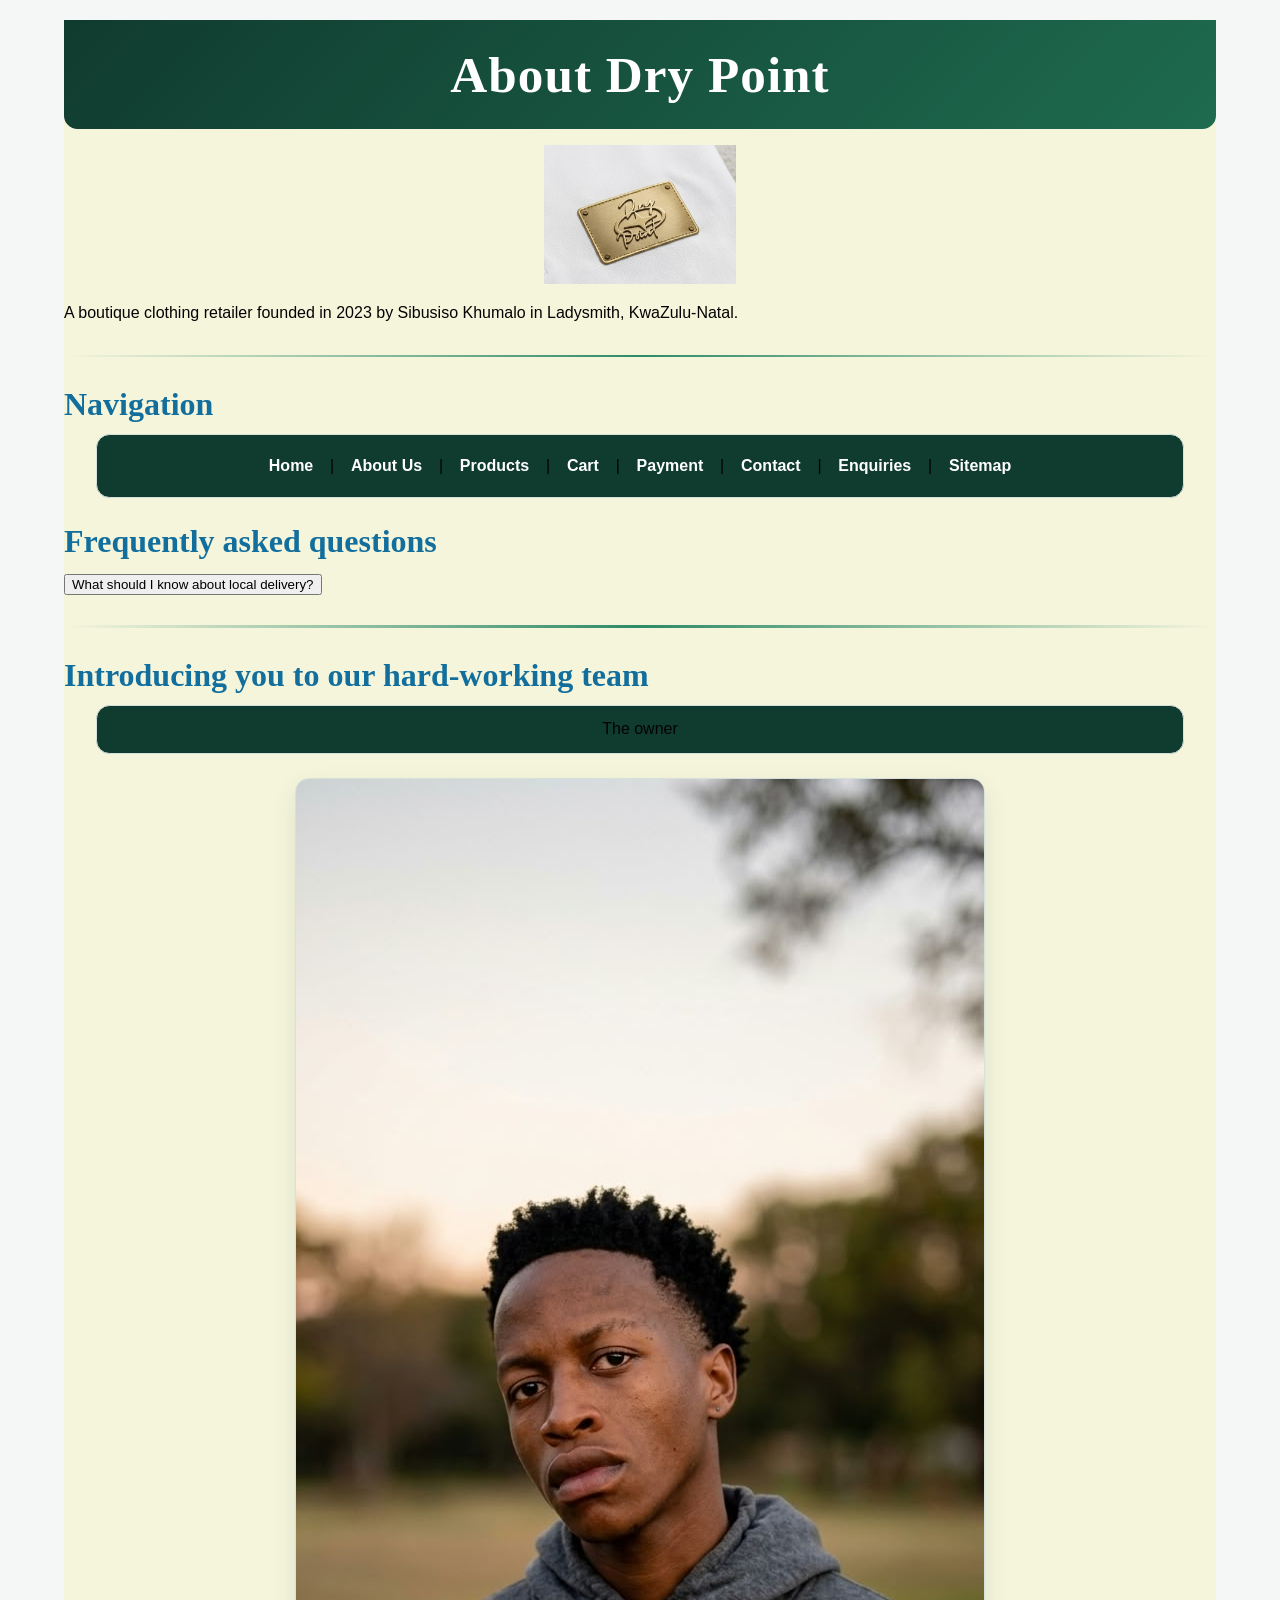
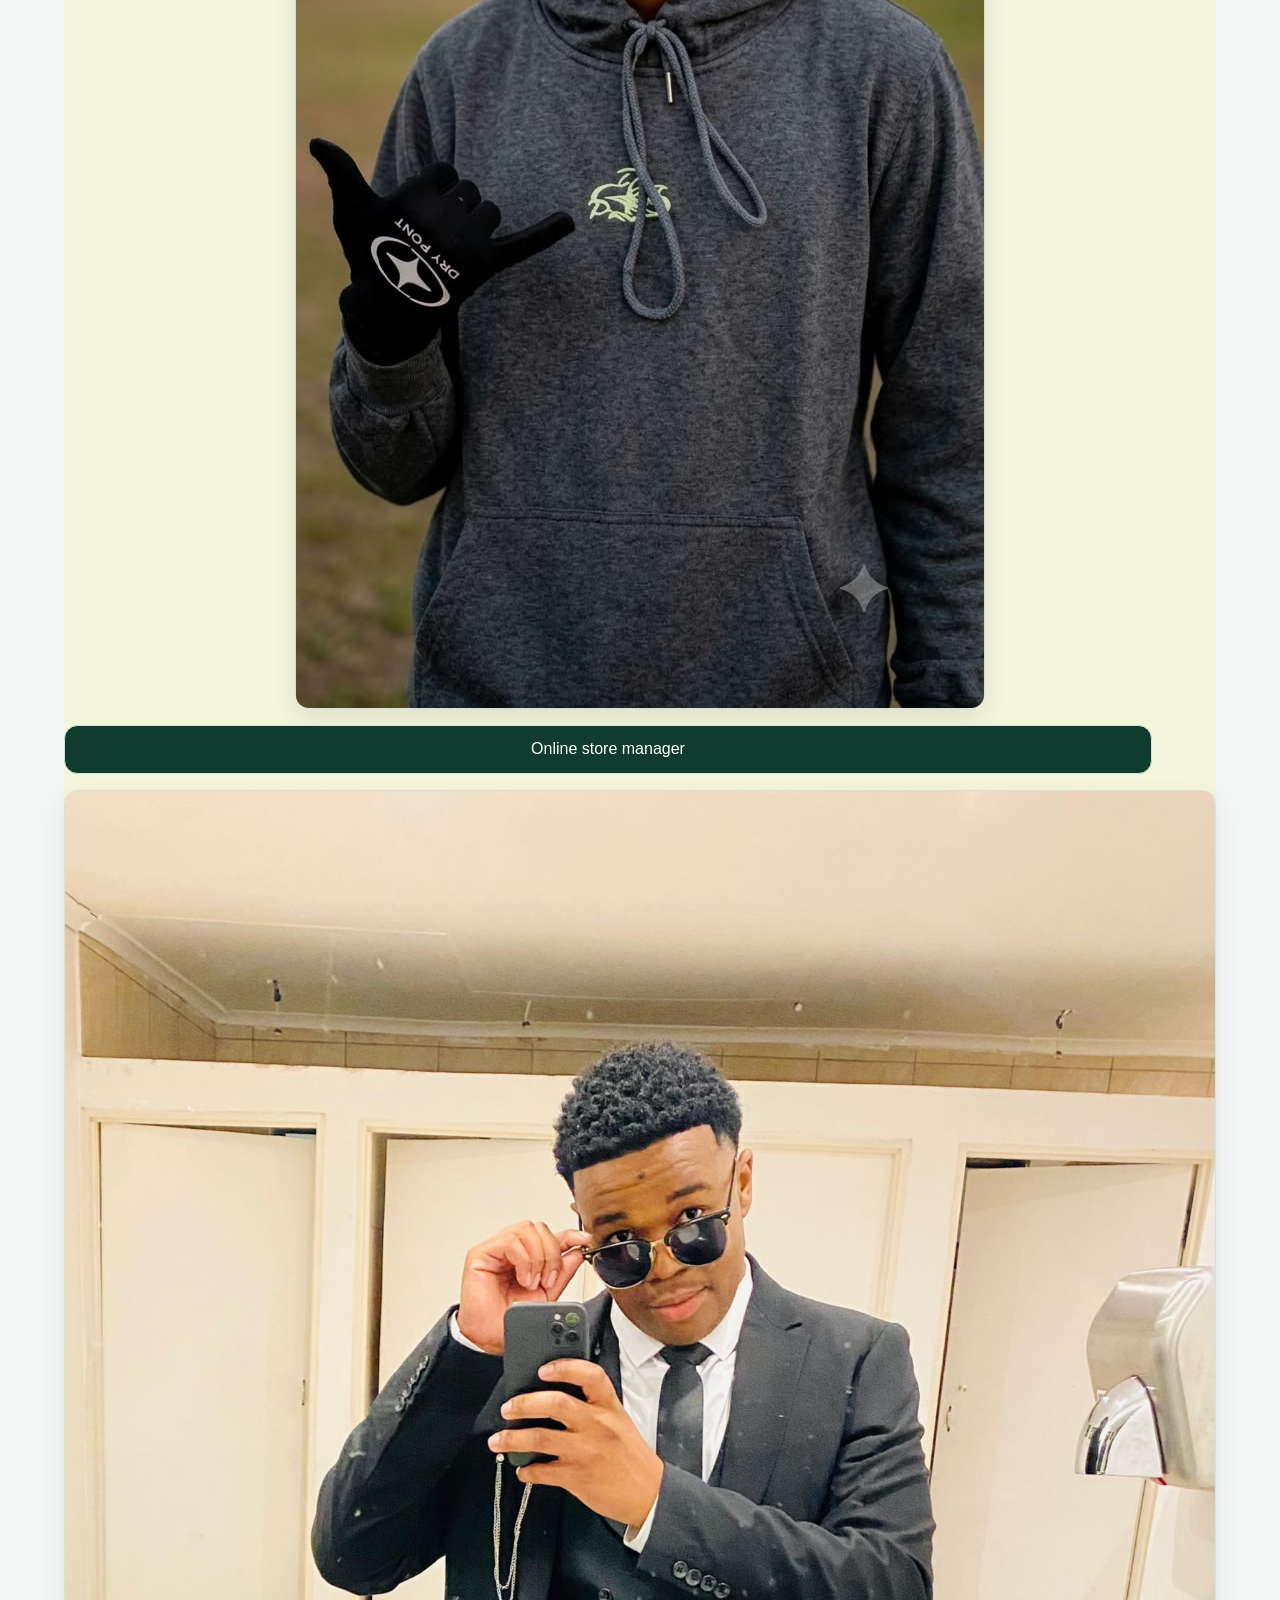
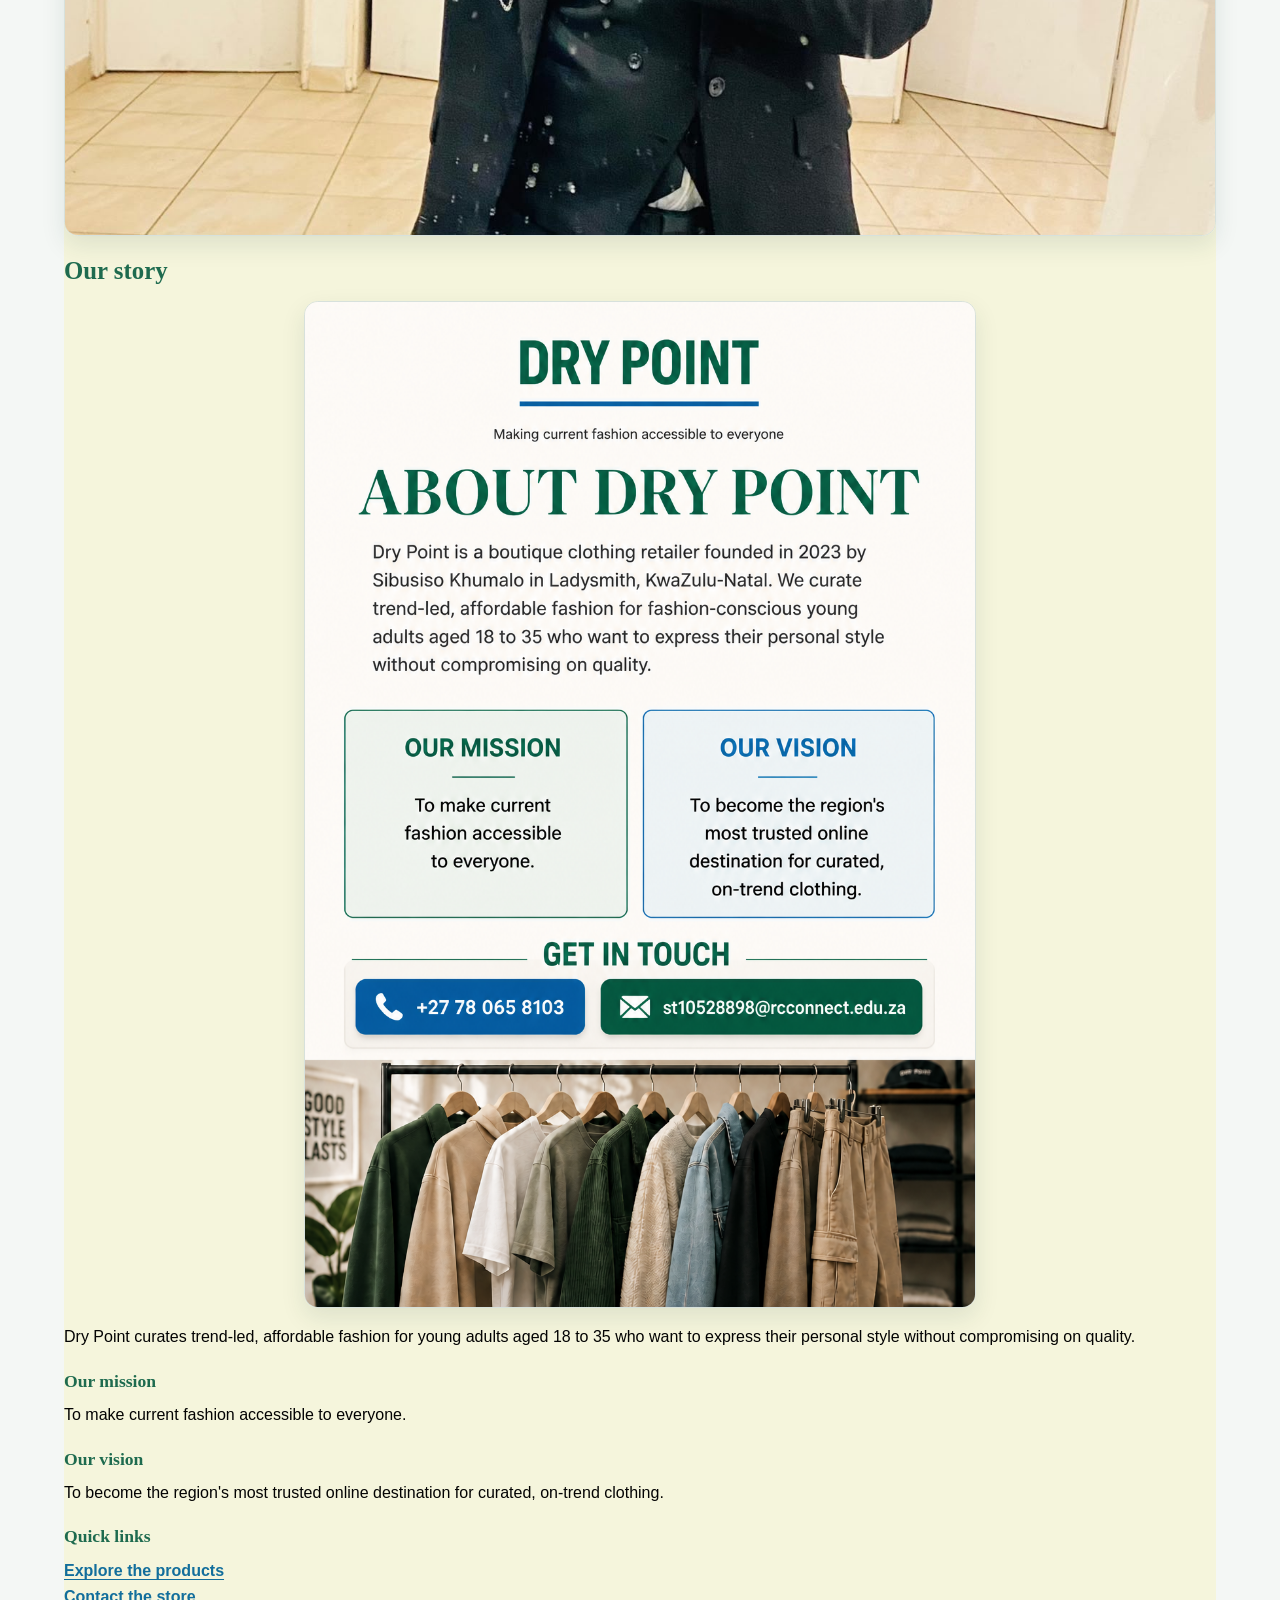
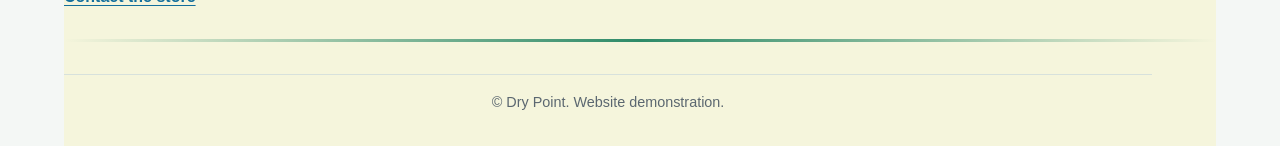
==== about.html @ a727ad68 "added an FAQ section on the about page and added a new style section on the stylesheet. linked the e" ====
<!DOCTYPE html>
<html lang="en">
<head>
  <meta charset="UTF-8">
  <title>About Us | Dry Point</title>
  <link rel="stylesheet" href="css/style.css">
</head>
<body>

<h1>About Dry Point</h1>
<h1>
  <img src="images/Dry-point Logo.png" width="200">
</h1>
<p>A boutique clothing retailer founded in 2023 by Sibusiso Khumalo in Ladysmith, KwaZulu-Natal.</p>

<hr>

<h2>Navigation</h2>
<p>
  <a href="index.html">Home</a> |
  <a href="about.html">About Us</a> |
  <a href="products.html">Products</a> |
  <a href="cart.html">Cart</a> |
  <a href="payment.html">Payment</a> |
  <a href="contact.html">Contact</a> |
  <a href="enquiry.html">Enquiries</a> |
  <a href="sitemap.html">Sitemap</a>
</p>

<h2>Frequently asked questions</h2>
<button type="button" data-accordion-button aria-expanded="false" aria-controls="delivery-answer">
  What should I know about local delivery?
</button>
<div id="delivery-answer" hidden>
  <p>Contact the store to confirm delivery availability, cost and timing before placing an order.</p>
</div>

<hr>
<H2>Introducing you to our hard-working team</h2>
  <p>The owner</p>
  <img src="images/Sibusiso-Khumalo.png" alt="Sibusiso Khumalo, owner of Dry Point" width="200">
  <p class="banner">Online store manager</p>
  <img src="images/Online store Manager.png" alt="Online store manager of Dry Point" width="200">

<h3>Our story</h3>
<img src="images/about-us.png" alt="Dry Point About Us graphic" width="400">
<p>Dry Point curates trend-led, affordable fashion for young adults aged 18 to 35 who want to express their personal style without compromising on quality.</p>

<h4>Our mission</h4>
<p>To make current fashion accessible to everyone.</p>

<h4>Our vision</h4>
<p>To become the region's most trusted online destination for curated, on-trend clothing.</p>

<h4>Quick links</h4>
<p>
  <a href="products.html">Explore the products</a><br>
  <a href="contact.html">Contact the store</a>
</p>

<hr>

<p>&copy; <span data-year></span> Dry Point. Website demonstration.</p>

</body>
</html>
---- css/style.css ----
/*
  Dry Point Clothing Store
  Part 2: CSS styling and responsive design
  The stylesheet is shared by every HTML page in this project.
  better design that improves accessibility, readability, and usability across devices.
*/

/* 1. CSS reset and design tokens */
*,
*::before,
*::after {
  box-sizing: border-box;
}

:root {
  --green-900: #103b2f;
  --green-700: #1e6b4f;
  --green-500: #2d8a68;
  --blue-700: #126e9c;
  --blue-100: #e9f4f8;
  --ink: #030303;
  --muted: #5b6770;
  --paper: beige;
  --canvas: #f4f7f5;
  --line: #d7e1dc;
  --accent: #e7b65c;
  --danger: #a43d3d;
  --radius: 0.85rem;
  --shadow: 0 0.6rem 1.5rem rgba(16, 59, 47, 0.10);
  --content-width: 72rem;
}

html {
  background: var(--canvas);
  scroll-behavior: smooth;
}

body {
  width: min(100% - 2rem, var(--content-width));
  min-height: 100vh;
  margin: 0 auto;
  padding: 0 0 2rem;
  background: var(--paper);
  color: var(--ink);
  font-family: Arial, Helvetica, sans-serif;
  font-size: 1rem;
  line-height: 1.65;
}
.banner {
  padding: 0.65rem 0.8rem;
  border: 1px solid var(--line);
  border-radius: var(--radius);
  background: var(--green-900);
  color: #fff;
  text-align: center;
}


/* 2. Typography */
h1,
h2,
h3,
h4 {
  margin-block: 1.25rem 0.65rem;
  line-height: 1.2;
  font-family: Georgia, 'Times New Roman', serif;
}

h1 {
  color: var(--green-900);
  font-size: clamp(2rem, 4vw, 3.4rem);
  text-align: center;
  letter-spacing: 0.02em;
}

h2 {
  color: var(--blue-700);
  font-size: clamp(1.45rem, 2.5vw, 2rem);
}

h3 {
  color: var(--green-700);
  font-size: clamp(1.2rem, 2vw, 1.55rem);
}

h4 {
  color: var(--green-700);
  font-size: 1.1rem;
}

p,
ul,
form,
table {
  margin-block: 0 1rem;
}

p {
  max-width: 68rem;
}

strong {
  color: var(--green-900);
}

/* The logo is inside its own heading in the existing Part 1 pages. */
h1:has(> img) {
  margin-block: 1rem 0;
  line-height: 0;
}

h1:has(> img) img {
  width: min(12rem, 55vw);
  border: 0;
  border-radius: 0;
  box-shadow: none;
}

/* 3. Shared links and interaction states */
a {
  color: var(--blue-700);
  font-weight: 700;
  text-underline-offset: 0.18em;
  transition: color 160ms ease, background-color 160ms ease, box-shadow 160ms ease, transform 160ms ease;
}

a:visited {
  color: #345f78;
}

a:hover {
  color: var(--green-700);
}

a:focus-visible {
  outline: 0.2rem solid var(--accent);
  outline-offset: 0.15rem;
  border-radius: 0.25rem;
}

a:active {
  color: var(--green-900);
  transform: translateY(0.05rem);
}

/* Navigation is the paragraph immediately after the Navigation heading. */
body > hr + h2 + p{
  display: flex;
  flex-wrap: wrap;
  align-items: center;
  justify-content: center;
  gap: 0.35rem;
  margin: 0 auto 1.5rem;
  padding: 0.65rem 0.8rem;
  border: 1px solid var(--line);
  border-radius: var(--radius);
  background: var(--green-900);
  text-align: center;
}

body > hr + h2 + p a {
  display: inline-block;
  padding: 0.45rem 0.7rem;
  border-radius: 0.45rem;
  color: #fff;
  text-decoration: none;
}

body > hr + h2 + p a:hover,
body > hr + h2 + p a:focus-visible {
  background: var(--green-500);
  color: #fff;
}

/* 4. Spacing, separators, and responsive images */
hr {
  height: 0.18rem;
  margin: 1.75rem 0;
  border: 0;
  border-radius: 1rem;
  background: linear-gradient(90deg, transparent, var(--green-500), transparent);
}

img {
  display: block;
  width: auto;
  max-width: 100%;
  height: auto;
  margin: 1rem auto;
  border: 1px solid var(--line);
  border-radius: var(--radius);
  box-shadow: var(--shadow);
}

/* Existing width attributes are retained as fallbacks, while this rule keeps images fluid. */
img[alt*='Collection'],
img[alt*='About Us'],
img[alt*='contact information'] {
  width: min(100%, 42rem);
}

body > p:last-of-type {
  margin: 2rem 0 0;
  padding-top: 1rem;
  border-top: 1px solid var(--line);
  color: var(--muted);
  font-size: 0.9rem;
  text-align: center;
}

/* 5. Home, about, contact, and sitemap content */
body > h1:first-of-type:not(:has(> img)) {
  padding: 1.5rem 1rem;
  border-radius: 0 0 var(--radius) var(--radius);
  background: linear-gradient(135deg, var(--green-900), var(--green-700));
  color: #fff;
}

body > ul {
  max-width: 48rem;
  margin-inline: auto;
  padding: 1.25rem 2.5rem;
  border: 1px solid var(--line);
  border-radius: var(--radius);
  background: var(--canvas);
}

body > ul li {
  margin-block: 0.4rem;
}

/* 6. Product and cart tables */
table {
  width: 100%;
  min-width: 42rem;
  border: 1px solid var(--line);
  border-collapse: separate;
  border-spacing: 0;
  border-radius: var(--radius);
  background: var(--paper);
  box-shadow: var(--shadow);
  overflow: hidden;
}

/* Allows wide catalogue and cart tables to scroll rather than break the mobile layout. */
body:has(table) {
  overflow-x: hidden;
}

table th,
table td {
  padding: 0.85rem 0.75rem;
  border-right: 1px solid var(--line);
  border-bottom: 1px solid var(--line);
  text-align: left;
  vertical-align: middle;
}

table th {
  background: var(--green-900);
  color: #fff;
  font-size: 0.95rem;
  letter-spacing: 0.03em;
  text-transform: uppercase;
}

table tr:nth-child(even) td {
  background: var(--canvas);
}

table tr:hover td {
  background: var(--blue-100);
}

table tr:last-child td {
  border-bottom: 0;
}

table th:last-child,
table td:last-child {
  border-right: 0;
}

table td img {
  width: clamp(5rem, 12vw, 8rem);
  margin: 0 auto 0.5rem;
  border-radius: 0.55rem;
  box-shadow: none;
}

table a {
  display: inline-block;
  padding: 0.25rem 0.4rem;
  border-radius: 0.3rem;
}

table a:hover,
table a:focus-visible {
  background: var(--blue-100);
}

/* The generated cart and payment tables are inserted into these containers. */
#cart-contents,
#order-summary {
  width: 100%;
  margin-block: 1rem;
  overflow-x: auto;
  border-radius: var(--radius);
}

#cart-total,
#order-total,
#cart-message,
#payment-status {
  margin: 1rem 0;
  padding: 0.85rem 1rem;
  border-left: 0.35rem solid var(--green-500);
  border-radius: 0.35rem;
  background: var(--blue-100);
}

#cart-message:empty,
#payment-status:empty {
  display: none;
}

/* 7. Payment form */
#payment-form {
  max-width: 42rem;
  margin: 1.5rem auto;
  padding: clamp(1rem, 4vw, 2rem);
  border: 1px solid var(--line);
  border-radius: var(--radius);
  background: var(--canvas);
  box-shadow: var(--shadow);
}

#payment-form p {
  margin-bottom: 1rem;
}

label {
  display: inline-block;
  margin-bottom: 0.3rem;
  color: var(--green-900);
  font-weight: 700;
}

input,
select,
textarea {
  width: 100%;
  max-width: 100%;
  padding: 0.7rem 0.8rem;
  border: 1px solid #9aaba4;
  border-radius: 0.45rem;
  background: #fff;
  color: var(--ink);
  font: inherit;
}

input:hover,
select:hover,
textarea:hover {
  border-color: var(--green-500);
}

input:focus,
select:focus,
textarea:focus {
  border-color: var(--blue-700);
  outline: 0.2rem solid rgba(18, 110, 156, 0.2);
}

#payment-form a[onclick] {
  display: inline-block;
  padding: 0.65rem 1.1rem;
  border: 0.1rem solid var(--green-900);
  border-radius: 0.45rem;
  background: var(--green-700);
  color: #fff;
  text-decoration: none;
}

#payment-form a[onclick]:hover,
#payment-form a[onclick]:focus-visible {
  background: var(--green-900);
  box-shadow: 0 0.3rem 0.8rem rgba(16, 59, 47, 0.2);
}

/* 8. Reusable classes retained for expanded pages and future components */
.container {
  width: min(100% - 2rem, 68rem);
  margin-inline: auto;
}

.site-header {
  padding: 1rem;
  background: var(--green-900);
  text-align: center;
}

.brand {
  color: #fff;
  font-size: clamp(1.5rem, 3vw, 2rem);
  text-decoration: none;
}

.primary-nav {
  display: flex;
  flex-wrap: wrap;
  justify-content: center;
  gap: 0.4rem;
  margin-top: 0.8rem;
}

.primary-nav a {
  padding: 0.5rem 0.75rem;
  color: #fff;
  text-decoration: none;
}

.primary-nav a:hover,
.primary-nav a[aria-current='page'] {
  background: var(--green-500);
  border-radius: 0.4rem;
}

.nav-toggle {
  display: none;
}

.grid-2,
.grid-3,
.product-grid,
.contact-grid,
.about-layout {
  display: grid;
  gap: 1rem;
}

.grid-2,
.about-layout {
  grid-template-columns: repeat(2, minmax(0, 1fr));
}

.grid-3,
.product-grid,
.contact-grid {
  grid-template-columns: repeat(3, minmax(0, 1fr));
}

.card,
.hero-card,
.form-card {
  padding: 1.25rem;
  border: 1px solid var(--line);
  border-radius: var(--radius);
  background: #fff;
  box-shadow: var(--shadow);
}

.actions {
  display: flex;
  flex-wrap: wrap;
  justify-content: center;
  gap: 0.75rem;
  margin-block: 1rem;
  text-align: center;
}

.actions a {
  padding: 0.55rem 0.9rem;
  border-radius: 0.4rem;
  background: var(--green-700);
  color: #fff;
  text-decoration: none;
}

.actions a:hover,
.actions a:focus-visible {
  background: var(--green-900);
}

/* 9. Responsive breakpoints: desktop, tablet, and mobile */
@media (max-width: 56.25rem) {
  body {
    width: min(100% - 1.25rem, var(--content-width));
  }

  .grid-3,
  .product-grid,
  .contact-grid {
    grid-template-columns: repeat(2, minmax(0, 1fr));
  }

  table {
    min-width: 38rem;
  }
}

@media (max-width: 40rem) {
  html {
    font-size: 95%;
  }

  body {
    width: min(100% - 1rem, var(--content-width));
    padding-bottom: 1rem;
  }

  h1 {
    font-size: clamp(1.8rem, 9vw, 2.5rem);
  }

  h2 {
    font-size: clamp(1.3rem, 7vw, 1.8rem);
  }

  body > hr + h2 + p {
    justify-content: stretch;
    gap: 0.15rem;
    padding: 0.5rem;
  }

  body > hr + h2 + p a {
    flex: 1 1 7rem;
    padding: 0.55rem 0.3rem;
  }

  .grid-2,
  .grid-3,
  .product-grid,
  .contact-grid,
  .about-layout {
    grid-template-columns: 1fr;
  }

  table {
    min-width: 34rem;
    font-size: 0.9rem;
  }

  table th,
  table td {
    padding: 0.65rem 0.5rem;
  }

  #payment-form {
    padding: 1rem;
  }
}

@media (prefers-reduced-motion: reduce) {
  html {
    scroll-behavior: auto;
  }

  *,
  *::before,
  *::after {
    transition-duration: 0.01ms !important;
    animation-duration: 0.01ms !important;
    animation-iteration-count: 1 !important;
  }
}
.dp-product-controls{
  display:flex;
  flex-wrap:wrap;
  gap:1rem;
  margin: 1rem 0;
}
.dp-product-controls label{
  flex:1 1 14rem;
}
.dp-product-grid{
  display:grid;
  grid-template-columns:repeat(auto-fit,minmax(14rem,1fr));
  gap:1.5rem;
}
.dp-product-card{
  padding:1rem;
  border:1px solid var(--line);
  border-radius:var(--radius);
  background:#fff;
  box-shadow:var(--shadow);
}
.dp-product-image{
  width:100%;
  height:15rem;
  object-fit:contain;
  cursor:zoom-in;
}
img[data-lightbox="true"]{
  cursor:zoom-in;
}
.dp-button{
  padding:0.55rem 0.75rem;
  border:0;
  border-radius:0.4rem;
  background:var(--green-700);
  color:#fff;
  font: inherit;
  cursor:pointer;
}
.dp-button:focus-visible, 
.dp-lightbox-close:focus-visible{
  outline:0.2rem solid var(--accent);
  outline-offset:0.15rem;
}
.dp-product-search, .dp-product-sort, .dp-quantity { padding:.55rem; border:1px solid var(--line); border-radius:.35rem; font:inherit; }
.dp-map { margin:1.5rem 0; }
.dp-map-frame { display:block; width:100%; min-height:22rem; border:0; border-radius:var(--radius); }
.dp-lightbox { width:min(92vw,60rem); max-width:92vw; max-height:92vh; padding:1rem; border:0; border-radius:var(--radius); background:#fff; }
.dp-lightbox::backdrop { background:rgba(0,0,0,.78); }
.dp-lightbox-image { display:block; max-width:100%; max-height:75vh; margin:1rem auto; object-fit:contain; }
.dp-lightbox-close { display:block; margin-left:auto; padding:.5rem .75rem; }
.dp-field-error { display:block; color:var(--danger); }
[aria-invalid="true"] { border-color:var(--danger); }
.dp-form-status[data-state="error"] { color:var(--danger); }
.dp-demo-notice { padding:.75rem; border-left:.3rem solid var(--accent); background:var(--blue-100); }
.dp-reveal { opacity:0; transform:translateY(.6rem); transition:opacity .35s ease, transform .35s ease; }
.dp-reveal.is-visible { opacity:1; transform:none; }
@media (prefers-reduced-motion:reduce) { .dp-reveal { opacity:1; transform:none; transition:none; } }
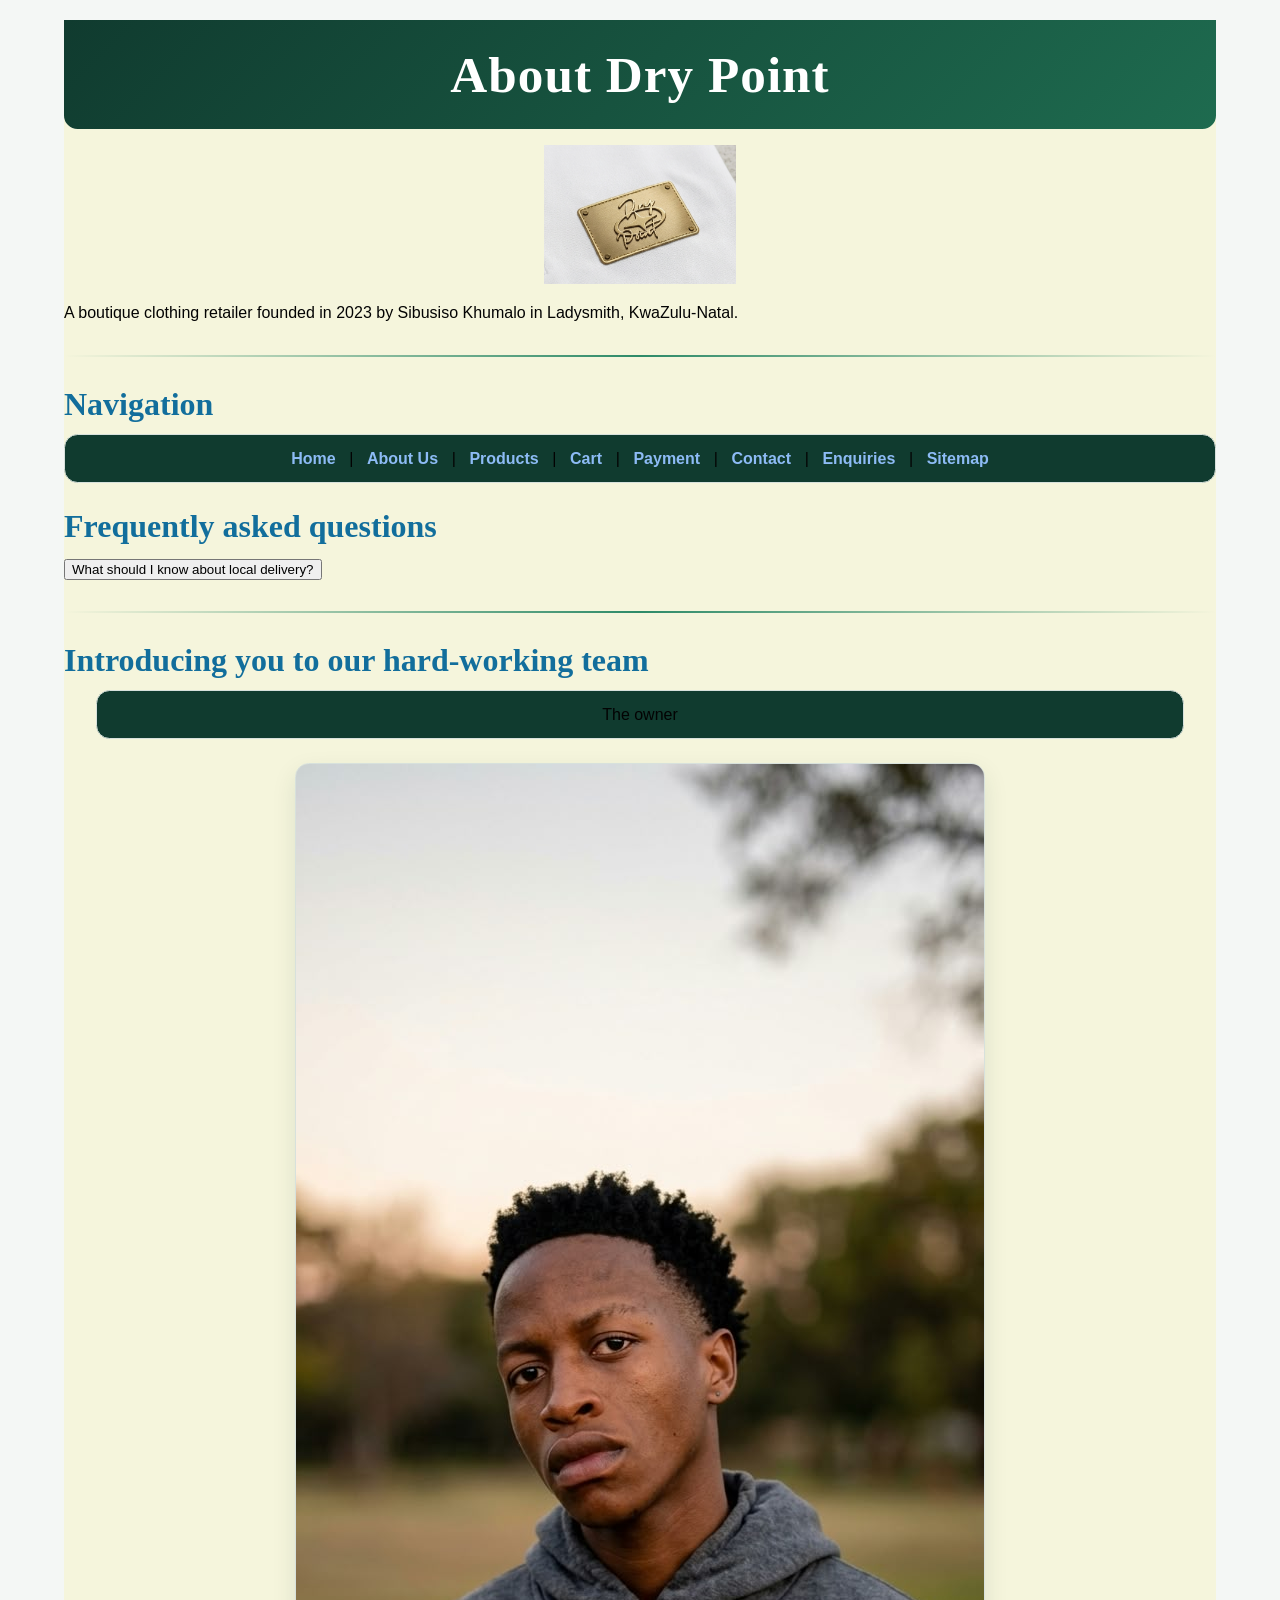
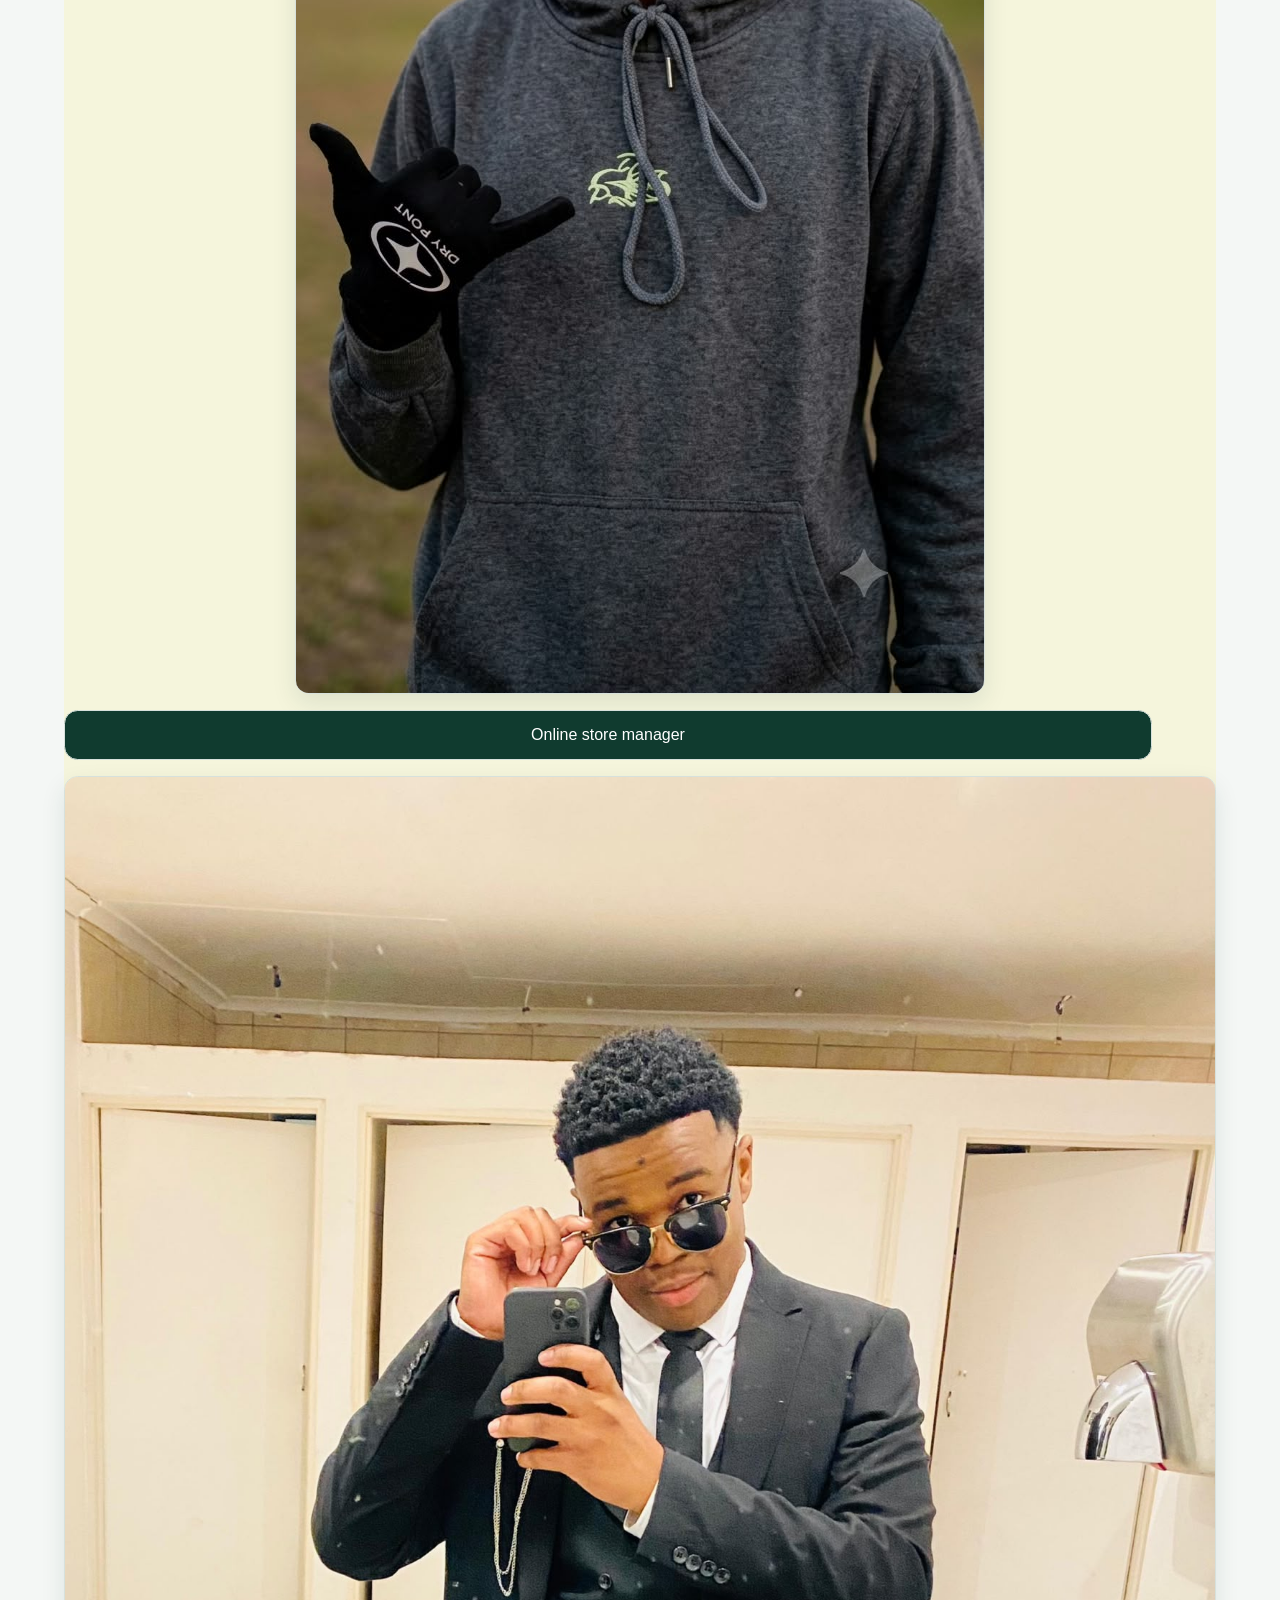
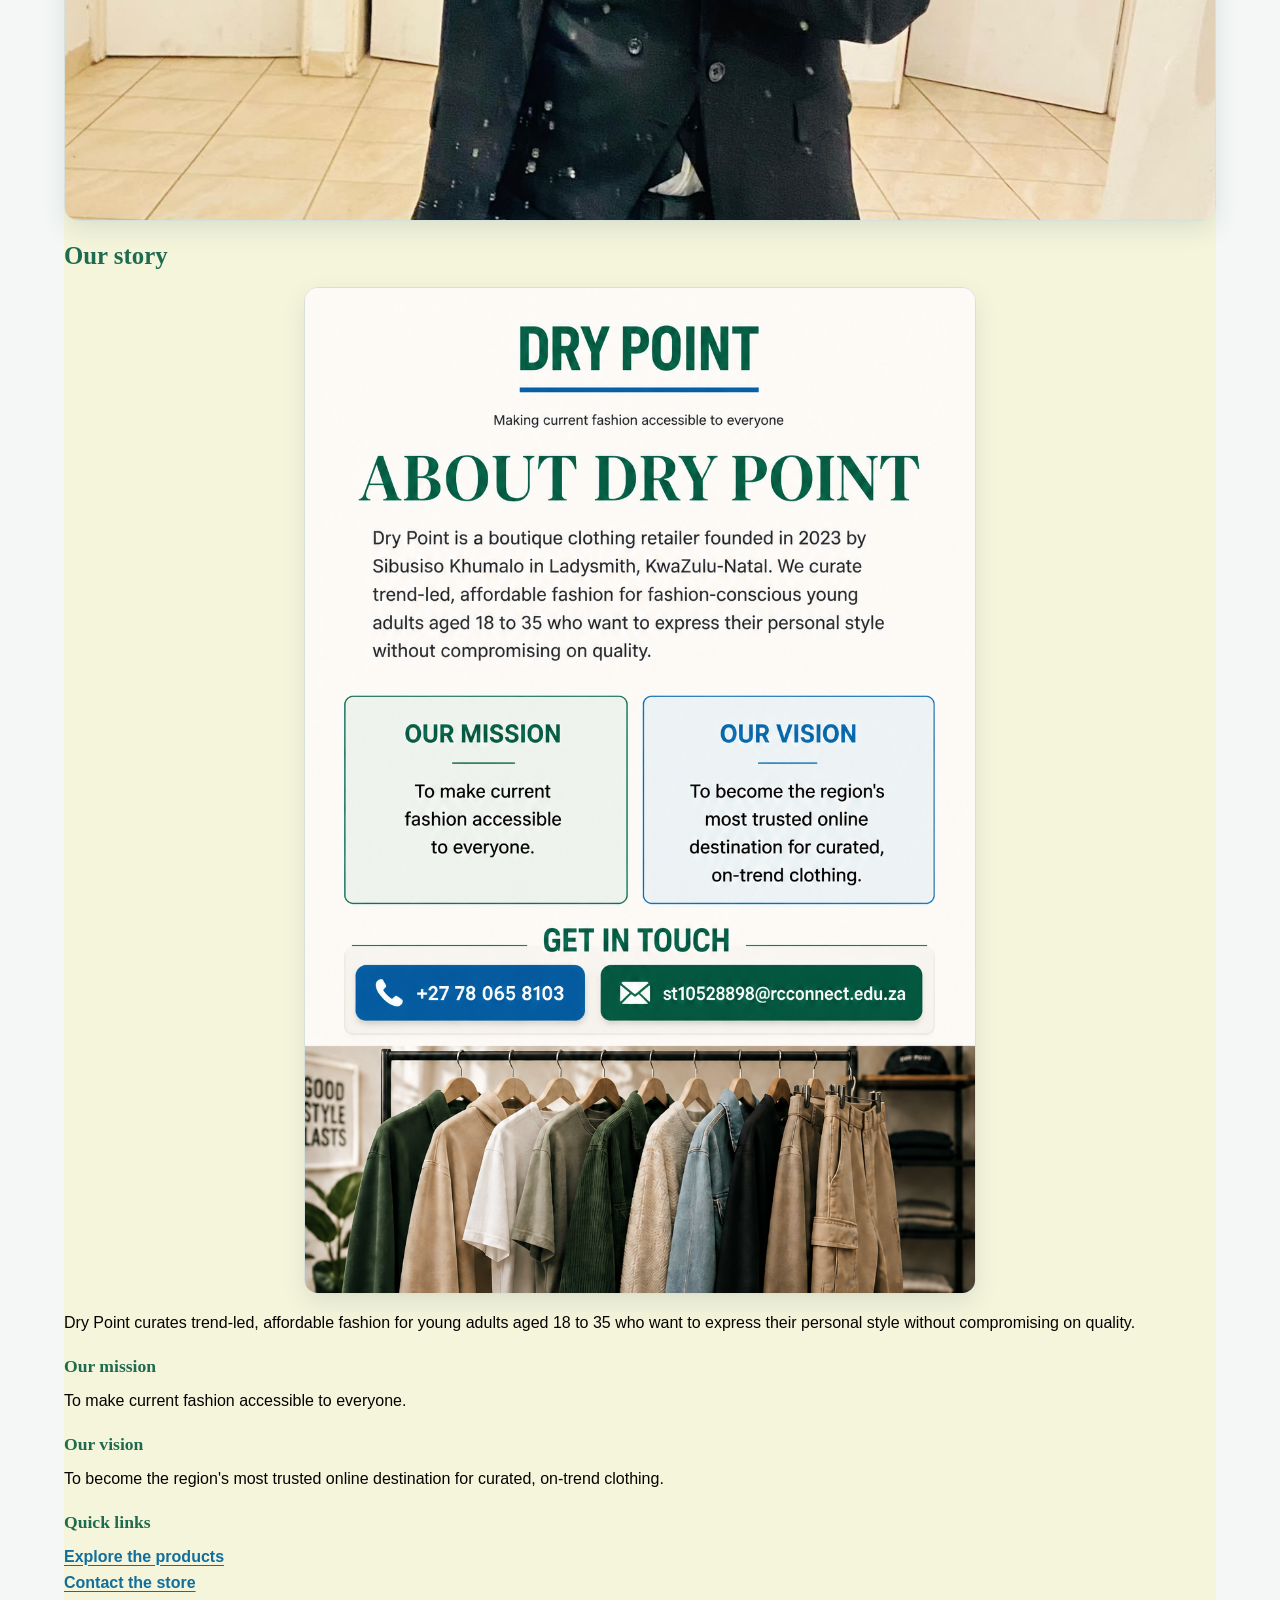
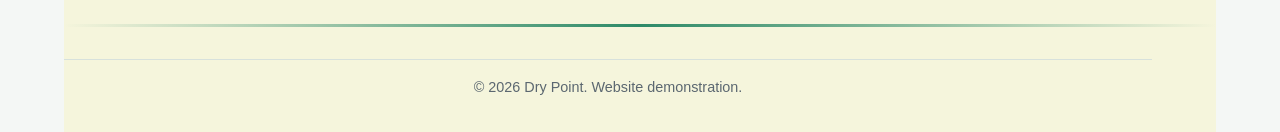
==== commit 523c8a7d: "Added a javascript file and linked it across all html pages and also added new products to the catal" ====
--- a/about.html
+++ b/about.html
@@ -2,8 +2,15 @@
 <html lang="en">
 <head>
   <meta charset="UTF-8">
-  <title>About Us | Dry Point</title>
+
+  <meta name="viewport" content="width=device-width, initial-scale=1">
+<meta name="description" content="Learn about Dry Point, your go-to destination for stylish,
+ affordable fashion in the heart of Ladysmith, KwaZulu-Natal. Discover our story, mission, and the team behind our curated clothing collection.">
+<meta name="keywords" content="Dry Point clothing, Ladysmith fashion, affordable clothing">
+  
+<title>About Dry Point | Our story</title>
   <link rel="stylesheet" href="css/style.css">
+  <script src="js/script.js" defer></script>
 </head>
 <body>
 
@@ -16,7 +23,7 @@
 <hr>
 
 <h2>Navigation</h2>
-<p>
+<nav class="navbar">
   <a href="index.html">Home</a> |
   <a href="about.html">About Us</a> |
   <a href="products.html">Products</a> |
@@ -25,7 +32,7 @@
   <a href="contact.html">Contact</a> |
   <a href="enquiry.html">Enquiries</a> |
   <a href="sitemap.html">Sitemap</a>
-</p>
+</nav>
 
 <h2>Frequently asked questions</h2>
 <button type="button" data-accordion-button aria-expanded="false" aria-controls="delivery-answer">
--- a/css/style.css
+++ b/css/style.css
@@ -157,6 +157,30 @@
   background: var(--green-900);
   text-align: center;
 }
+.navbar{
+  display: flex;
+  flex-wrap: wrap;
+  align-items: center;
+  justify-content: center;
+  gap: 0.35rem;
+  margin: 0 auto 1.5rem;
+  padding: 0.65rem 0.8rem;
+  border: 1px solid var(--line);
+  border-radius: var(--radius);
+  background: var(--green-900);
+  text-align: center;
+}
+
+.navbar a{
+ margin: 0 8px;
+  color: #8dbbf5;
+  text-decoration: none;
+}
+
+.navbar a:hover{
+  color: #fff;
+  text-decoration: underline;
+}
 
 body > hr + h2 + p a {
   display: inline-block;
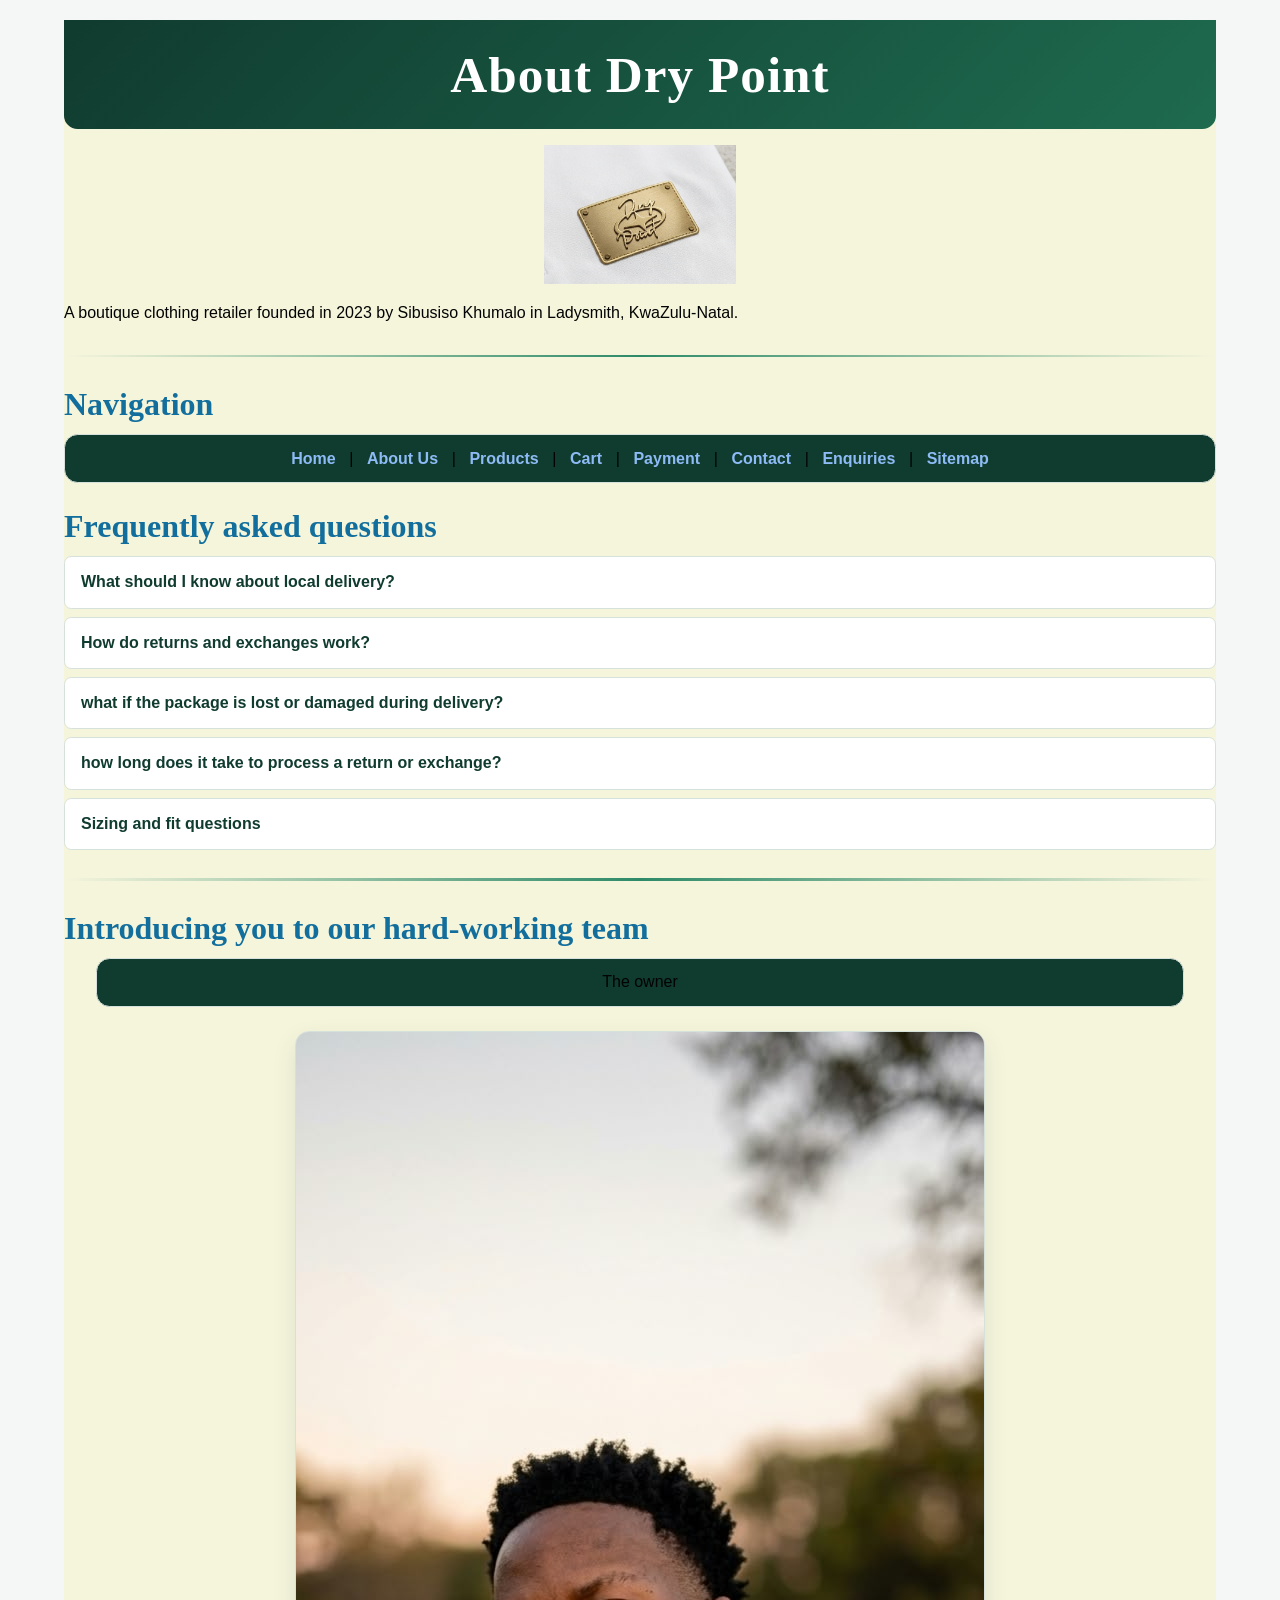
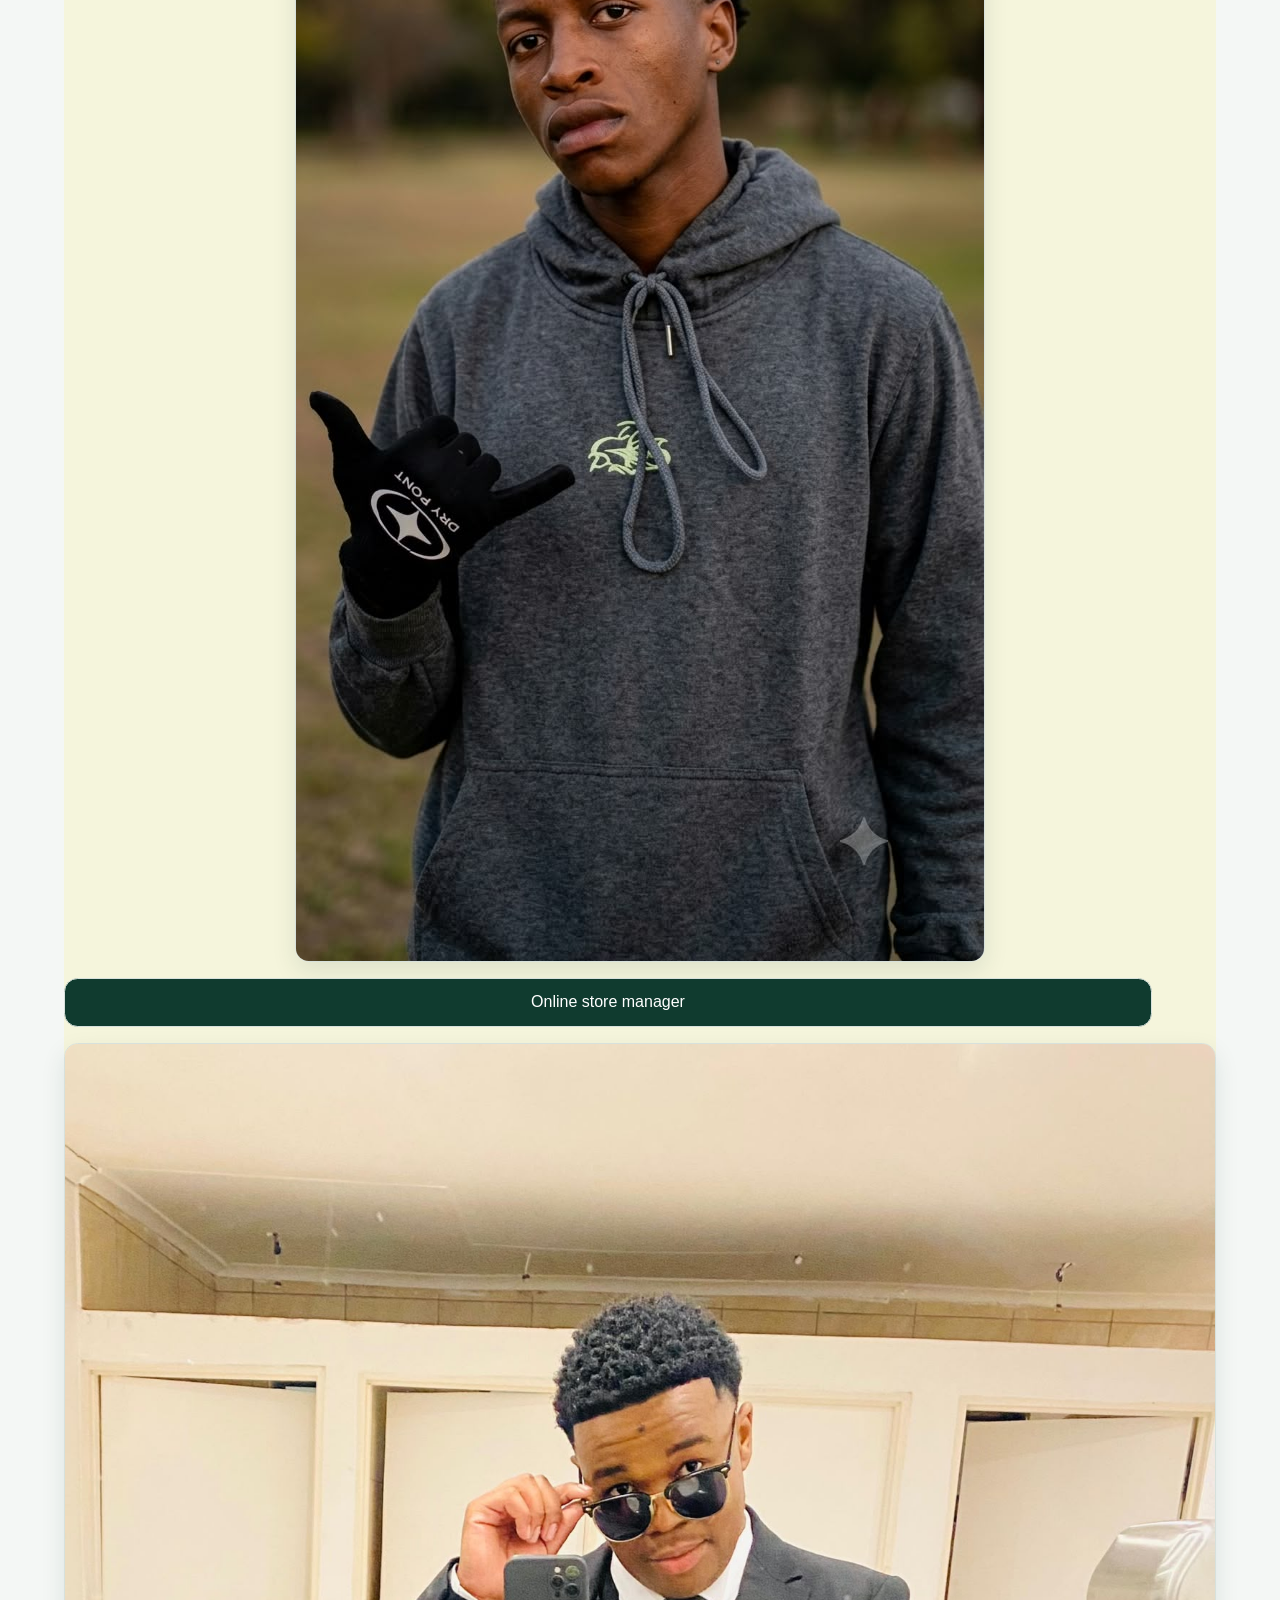
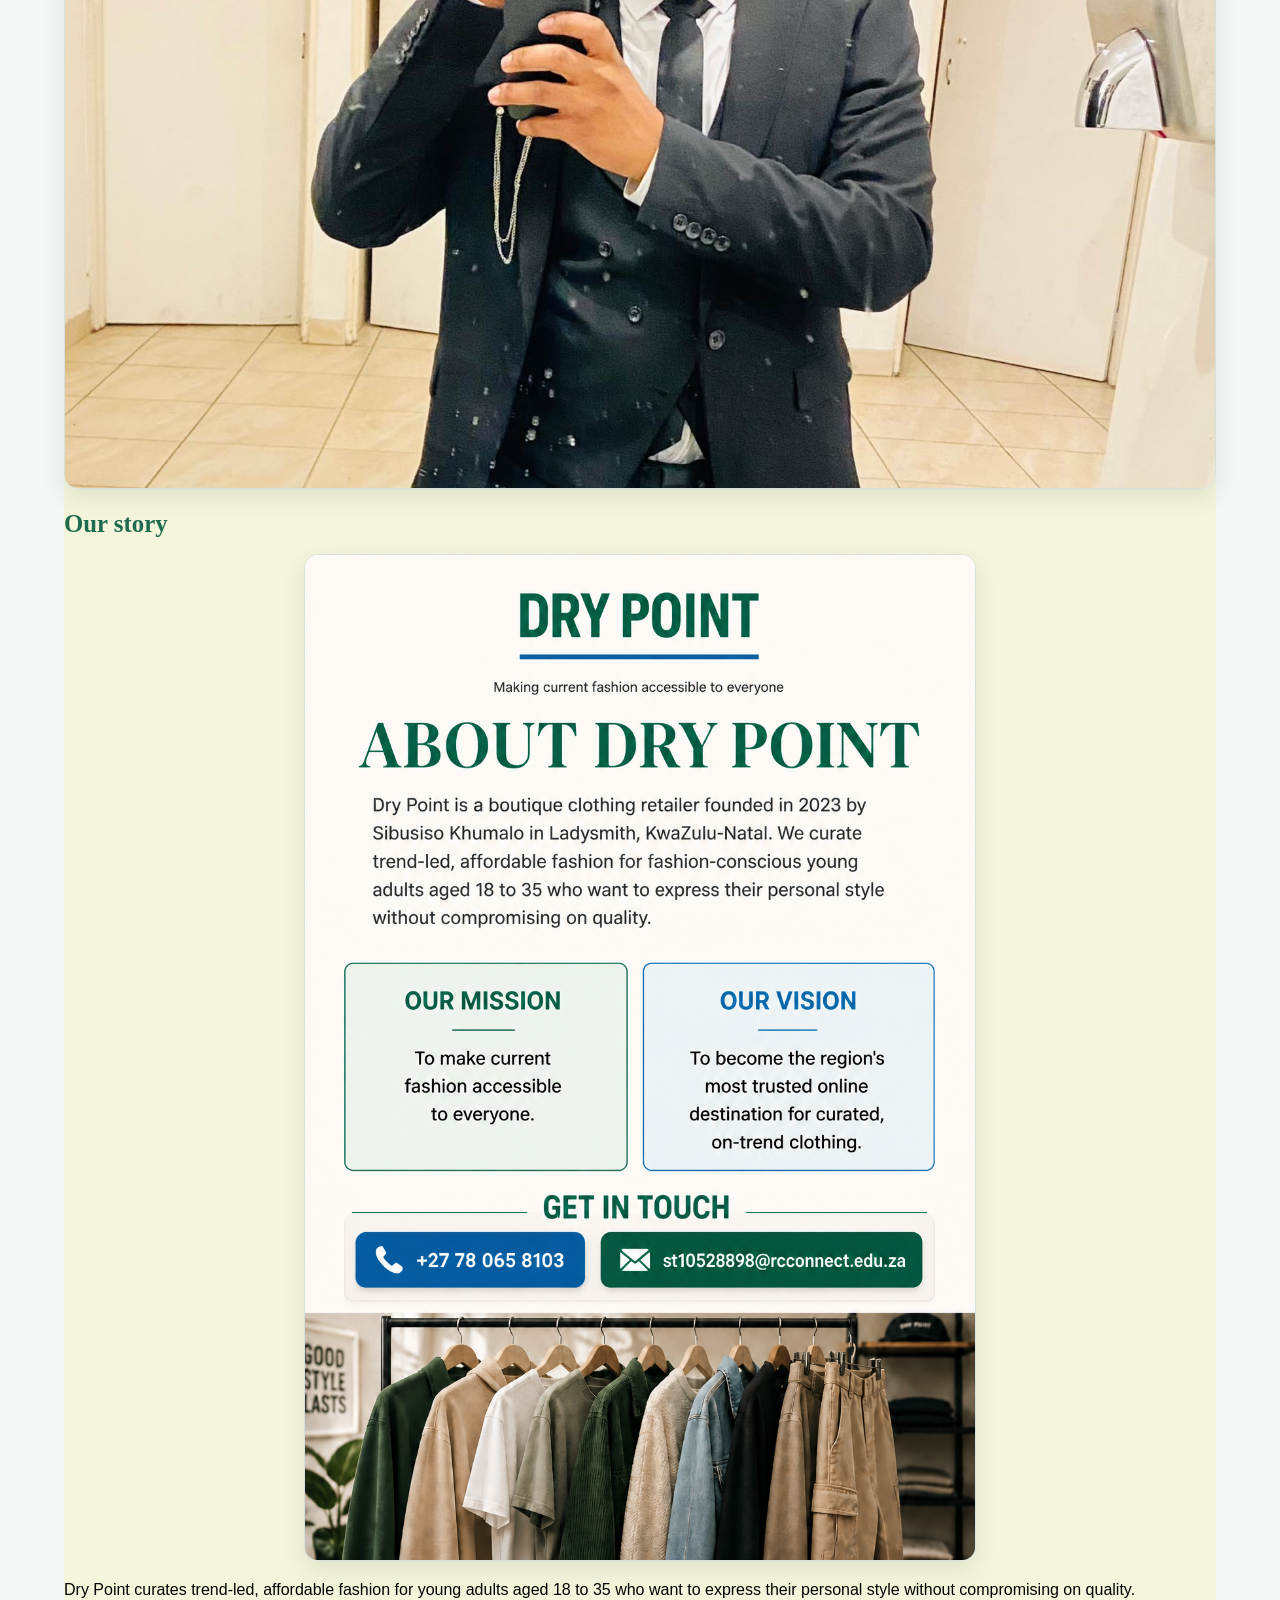
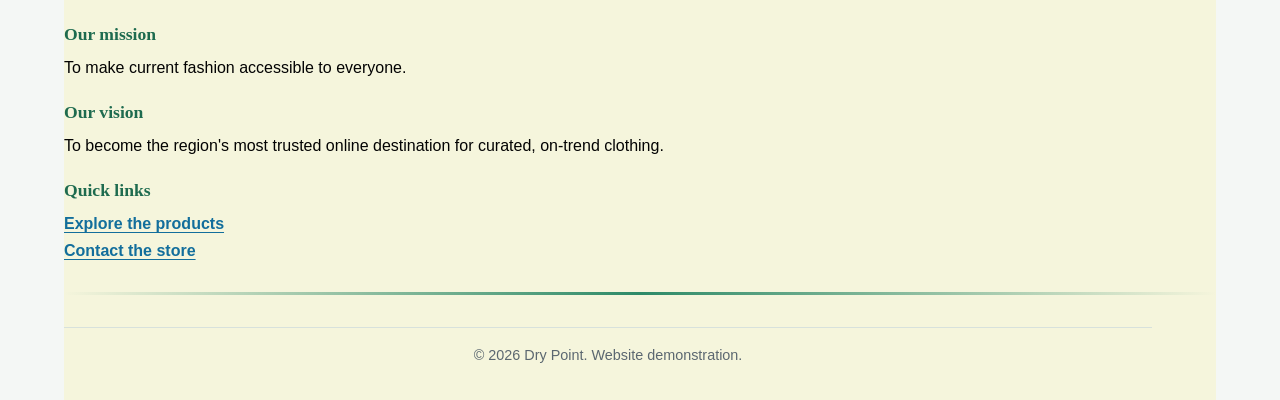
==== commit 2dd08d9b: "Added alt text to the logo on each html page. Added FAQ's and their answers on the about page.  Adde" ====
--- a/about.html
+++ b/about.html
@@ -6,7 +6,7 @@
   <meta name="viewport" content="width=device-width, initial-scale=1">
 <meta name="description" content="Learn about Dry Point, your go-to destination for stylish,
  affordable fashion in the heart of Ladysmith, KwaZulu-Natal. Discover our story, mission, and the team behind our curated clothing collection.">
-<meta name="keywords" content="Dry Point clothing, Ladysmith fashion, affordable clothing">
+<meta name="keywords" content="about Dry Point, Sibusiso Khumalo, boutique clothing Ladysmith, our story, mission and vision">
   
 <title>About Dry Point | Our story</title>
   <link rel="stylesheet" href="css/style.css">
@@ -16,7 +16,7 @@
 
 <h1>About Dry Point</h1>
 <h1>
-  <img src="images/Dry-point Logo.png" width="200">
+  <img src="images/Dry-point Logo.jpeg" alt="Dry Point Logo" width="200">
 </h1>
 <p>A boutique clothing retailer founded in 2023 by Sibusiso Khumalo in Ladysmith, KwaZulu-Natal.</p>
 
@@ -39,18 +39,42 @@
   What should I know about local delivery?
 </button>
 <div id="delivery-answer" hidden>
-  <p>Contact the store to confirm delivery availability, cost and timing before placing an order.</p>
+  <p>Local orders are delivered within 1-3 business days. You will receive a updates via email about your item once your order has been shipped.</p>
+</div>
+<button type="button" data-accordion-button aria-expanded="false" aria-controls="returns-answer">
+  How do returns and exchanges work?
+</button>
+<div id="returns-answer" hidden>
+  <p>To start a return or exchange, simply submit your request through our online form or contact the store directly. Then ship the unworn items back to us using the provided prepaid label and we'll process your replacement or refund as soon as it arrives.</p>
+</div>
+<button type="button" data-accordion-button aria-expanded="false" aria-controls="returns-answer">
+  what if the package is lost or damaged during delivery?
+</button>
+<div id="returns-answer" hidden>
+  <p>If your package is lost or damaged during delivery, please contact the store immediately with your order details. We will do our best to resolve the issue and make sure that you receive your items.</p>
+</div>
+<button type="button" data-accordion-button aria-expanded="false" aria-controls="returns-answer">
+  how long does it take to process a return or exchange?
+</button>
+<div id="returns-answer" hidden>
+  <p>Once we receive your return or exchange request, it typically takes 5-7 business days to process.</p>
+</div>
+<button type="button" data-accordion-button aria-expanded="false" aria-controls="returns-answer">
+  Sizing and fit questions
+</button>
+<div id="returns-answer" hidden>
+  <p>Our sizing and fit policy guarantees that items are true to size as described. Offering a hassle-free size exchanges within 30 days for any unworn items with tags attached.</p>
 </div>
 
 <hr>
 <H2>Introducing you to our hard-working team</h2>
   <p>The owner</p>
-  <img src="images/Sibusiso-Khumalo.png" alt="Sibusiso Khumalo, owner of Dry Point" width="200">
+  <img src="images/Sibusiso-Khumalo.jpeg" alt="Sibusiso Khumalo, owner of Dry Point" width="200">
   <p class="banner">Online store manager</p>
-  <img src="images/Online store Manager.png" alt="Online store manager of Dry Point" width="200">
+  <img src="images/Online store Manager.jpeg" alt="Online store manager of Dry Point" width="200">
 
 <h3>Our story</h3>
-<img src="images/about-us.png" alt="Dry Point About Us graphic" width="400">
+<img src="images/about-us.jpeg" alt="Dry Point About Us graphic" width="400">
 <p>Dry Point curates trend-led, affordable fashion for young adults aged 18 to 35 who want to express their personal style without compromising on quality.</p>
 
 <h4>Our mission</h4>
--- a/css/style.css
+++ b/css/style.css
@@ -645,4 +645,24 @@
 .dp-demo-notice { padding:.75rem; border-left:.3rem solid var(--accent); background:var(--blue-100); }
 .dp-reveal { opacity:0; transform:translateY(.6rem); transition:opacity .35s ease, transform .35s ease; }
 .dp-reveal.is-visible { opacity:1; transform:none; }
-@media (prefers-reduced-motion:reduce) { .dp-reveal { opacity:1; transform:none; transition:none; } }+@media (prefers-reduced-motion:reduce) { .dp-reveal { opacity:1; transform:none; transition:none; } }
+
+/* Part 3: FAQ accordion and back-to-top button */
+[data-accordion-button] {
+  display: block;
+  width: 100%;
+  margin-block: 0.5rem 0;
+  padding: 0.75rem 1rem;
+  border: 1px solid var(--line);
+  border-radius: 0.45rem;
+  background: #fff;
+  color: var(--green-900);
+  font: inherit;
+  font-weight: 700;
+  text-align: left;
+  cursor: pointer;
+}
+[data-accordion-button][aria-expanded="true"] { background: var(--blue-100); }
+[data-accordion-button]:focus-visible { outline: 0.2rem solid var(--accent); outline-offset: 0.15rem; }
+.dp-back-to-top { position: fixed; right: 1rem; bottom: 1rem; box-shadow: var(--shadow); }
+.dp-back-to-top[hidden] { display: none; }
